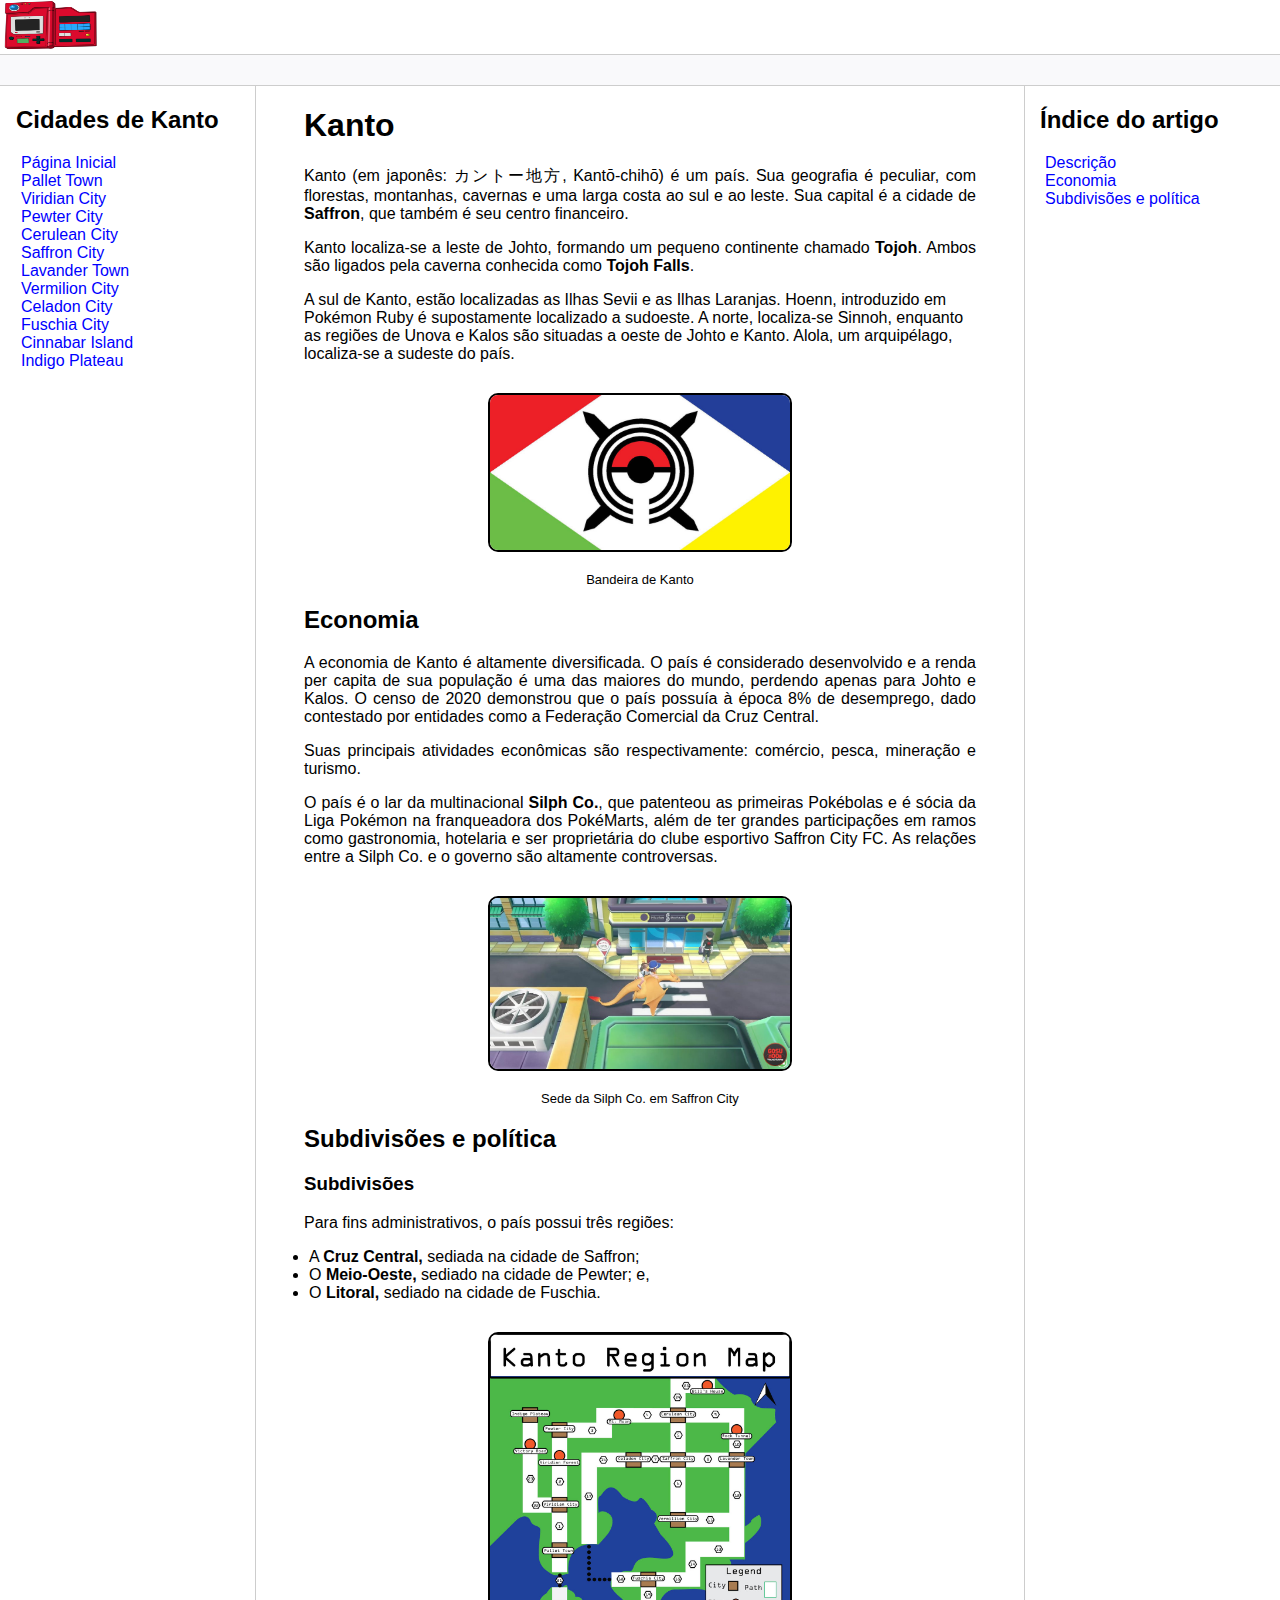
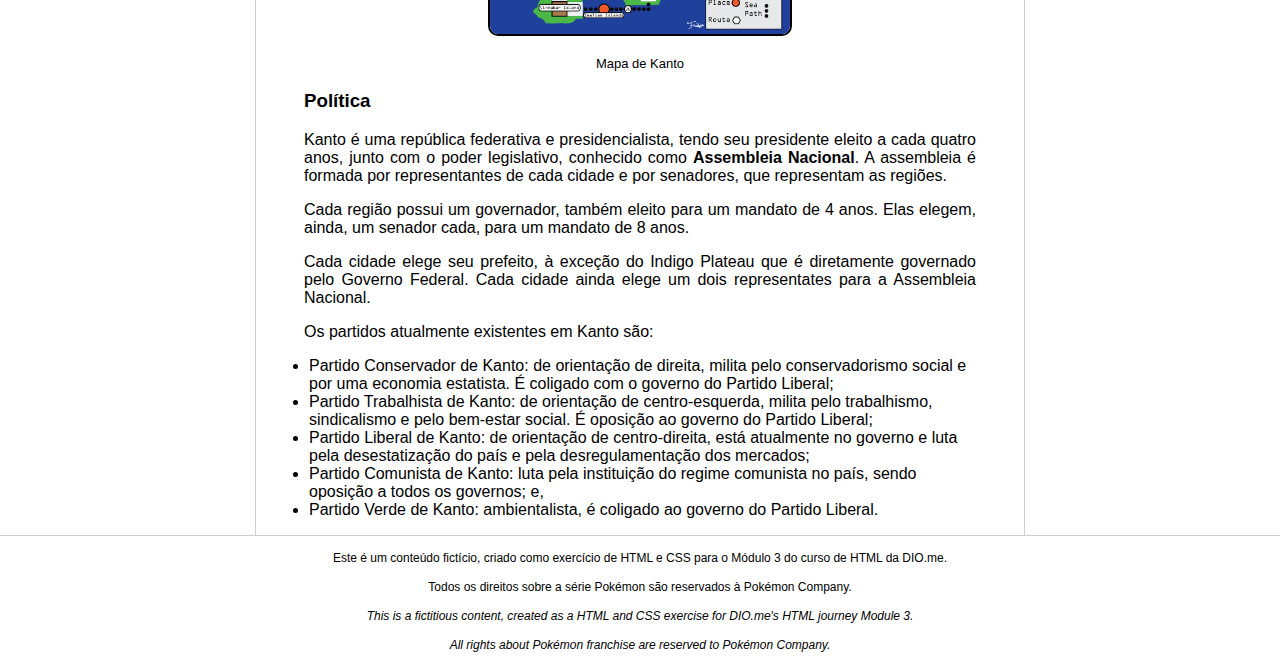
==== index.html @ 819a2fe6 "initial commit" ====
<!DOCTYPE html>
<html lang="pt-br">
<head>
    <meta charset="UTF-8">
    <meta http-equiv="X-UA-Compatible" content="IE=edge">
    <meta name="viewport" content="width=device-width, initial-scale=1.0">
    <title>Kantopédia</title>
    <link rel="stylesheet" href="assets/css/style.css">
</head>
<body>

    <header>   
        <section class="logo">
            <img src="assets/images/logodex.png" width="100" height="50"/>
        </section>
    </header>

    <section class="bar"></section>

    <main>
        <nav>
            <h2>Cidades de Kanto</h2>
            <ul>
                <li><a href="index.html">Página Inicial</a></li>
                <li><a href="pallet.html">Pallet Town</a></li>
                <li><a href="viridian.html">Viridian City</a></li>
                <li><a href="pewter.html">Pewter City</a></li>
                <li><a href="cerulean.html">Cerulean City</a></li>
                <li><a href="saffron.html">Saffron City</a></li>
                <li><a href="lavander.html">Lavander Town</a></li>
                <li><a href="vermilion.html">Vermilion City</a></li>
                <li><a href="celadon.html">Celadon City</a></li>
                <li><a href="fuschia.html">Fuschia City</a></li>
                <li><a href="cinnabar.html">Cinnabar Island</a></li>
                <li><a href="indigo.html">Indigo Plateau</a></li>
            </ul>
        </nav>

        <article>
            <h1 id="descricao">Kanto</h1>
            <section>
                <p>Kanto (em japonês: カントー地方, Kantō-chihō) é um país. 
                Sua geografia é peculiar, com florestas, montanhas, cavernas e uma larga costa ao sul e ao leste. 
                Sua capital é a cidade de <strong>Saffron</strong>, que também é seu centro financeiro.</p>
                <p>Kanto localiza-se a leste de Johto, formando um pequeno continente chamado <strong>Tojoh</strong>. 
                Ambos são ligados pela caverna conhecida como <strong>Tojoh Falls</strong>.</p>
                A sul de Kanto, estão localizadas as Ilhas Sevii e as Ilhas Laranjas. 
                Hoenn, introduzido em Pokémon Ruby é supostamente localizado a sudoeste. 
                A norte, localiza-se Sinnoh, enquanto as regiões de Unova e Kalos são situadas a oeste de Johto e Kanto. 
                Alola, um arquipélago, localiza-se a sudeste do país.
                <figure>
                    <img src="assets/images/bandeira kanto.jpg" alt="Bandeira de Kanto" width="300px">
                </figure>
                <figcaption>Bandeira de Kanto</figcaption>
            </section>
            <h2 id="economia">Economia</h2>
            <section>
                <p>A economia de Kanto é altamente diversificada. O país é considerado desenvolvido e a renda per capita 
                de sua população é uma das maiores do mundo, perdendo apenas para Johto e Kalos. O censo de 2020 demonstrou que o país possuía à época 
                8% de desemprego, dado contestado por entidades como a Federação Comercial da Cruz Central.</p>
                <p>Suas principais atividades econômicas são respectivamente: comércio, pesca, mineração e turismo.</p>
                <p>O país é o lar da multinacional <strong>Silph Co.</strong>, que patenteou as primeiras Pokébolas e é sócia da 
                    Liga Pokémon na franqueadora dos PokéMarts, além de ter grandes participações em ramos como gastronomia, hotelaria e 
                    ser proprietária do clube esportivo Saffron City FC. 
                    As relações entre a Silph Co. e o governo são altamente controversas.</p>
                    <figure>
                        <img src="assets/images/silph.jpg" alt="Sede da Silph Co." width="300px">
                    </figure>
                    <figcaption>Sede da Silph Co. em Saffron City</figcaption>
            </section>
            <h2 id="subdivisoes">Subdivisões e política</h2>
            <section>
                <h3>Subdivisões</h3>
                <p>Para fins administrativos, o país possui três regiões:</p>
                <ul>
                    <li>A <strong>Cruz Central, </strong>sediada na cidade de Saffron;</li>
                    <li>O <strong>Meio-Oeste, </strong> sediado na cidade de Pewter; e,</li>
                    <li>O <strong>Litoral, </strong>sediado na cidade de Fuschia.</li>
                </ul>
                <figure>
                    <img src="assets/images/mapa kanto.jpg" alt="Mapa de Kanto" width="300px">
                </figure>
                <figcaption>Mapa de Kanto</figcaption>
                <h3>Política</h3>
                <p>Kanto é uma república federativa e presidencialista, 
                tendo seu presidente eleito a cada quatro anos, junto com o poder legislativo,
                conhecido como <strong>Assembleia Nacional</strong>. A assembleia é formada por representantes de cada cidade
                e por senadores, que representam as regiões.</p>
                <p>Cada região possui um governador, também eleito para um mandato de 4 anos. Elas elegem, ainda, um senador cada, para um
                mandato de 8 anos.</p>
                <p>Cada cidade elege seu prefeito, à exceção do Indigo Plateau que é diretamente governado pelo Governo Federal. 
                Cada cidade ainda elege um dois representates para a Assembleia Nacional.</p>
                <p>Os partidos atualmente existentes em Kanto são:</p>
                <ul>
                    <li>Partido Conservador de Kanto: de orientação de direita, milita pelo conservadorismo social 
                    e por uma economia estatista. É coligado com o governo do Partido Liberal;</li>
                    <li>Partido Trabalhista de Kanto: de orientação de centro-esquerda, milita pelo trabalhismo, sindicalismo e
                    pelo bem-estar social. É oposição ao governo do Partido Liberal;</li>
                    <li>Partido Liberal de Kanto: de orientação de centro-direita, está atualmente no governo e 
                    luta pela desestatização do país e pela desregulamentação dos mercados;</li>
                    <li>Partido Comunista de Kanto: luta pela instituição do regime comunista no país, 
                    sendo oposição a todos os governos; e,</li>
                    <li>Partido Verde de Kanto: ambientalista, é coligado ao governo do Partido Liberal.</li>
                </ul>
            </section>
        </article>

        <aside>
            <h2>Índice do artigo</h2>
            <ul>
                <li><a href="#descricao">Descrição</a></li>
                <li><a href="#economia">Economia</a></li>
                <li><a href="#subdivisoes">Subdivisões e política</a></li>
            </ul>
        </aside>
    </main>

    <footer>
        <p>Este é um conteúdo fictício, criado como exercício de HTML e CSS para o Módulo 3 do curso de HTML da DIO.me.</p>
        <p>Todos os direitos sobre a série Pokémon são reservados à Pokémon Company.</p>
        <p><i>This is a fictitious content, created as a HTML and CSS exercise for DIO.me's HTML journey Module 3.</i></p>
        <p><i>All rights about Pokémon franchise are reserved to Pokémon Company.</i></p>
    </footer>
</body>
</html>
---- assets/css/style.css ----
body, html {
    margin: 0;
    padding: 0;
    font-family: 'Segoe UI', Tahoma, Geneva, Verdana, sans-serif;
}
ul { list-style: none; padding-left: 5px; }
a { color:blue; text-decoration: none;}
.bar {
    background-color: #f9f9fb;
    padding:15px;
    border-top: solid 1px #cdcdcd;
    border-bottom: solid 1px #cdcdcd;
}
main {
    max-width: 1440px;
    margin: auto;
    grid-gap: 3rem;
    display: grid;
    gap: 3rem;
    grid-template-areas: "sidebar main anchors";
    grid-template-columns: minmax(0,15rem) minmax(0,2.5fr) minmax(0,15rem);
    padding-left: 1rem;
    padding-right: 1rem;
}
article ul {
    list-style: disc;
}
figcaption {
    text-align: center;
}
footer {
    min-height: 100px;
    border-top: solid 1px #cdcdcd;
}
aside {
    border-left: solid 1px #cdcdcd;
    padding-left: 15px;
}
nav {
    border-right: solid 1px #cdcdcd;
}
figure {
    text-align: center;
    margin-top: 30px;
}
figcaption {
    font-size: 13px;
}
main img {
    border: 2px solid black;
    border-radius: 10px;
}
p {
    text-align: justify;
}
footer p{
    text-align: center;
    margin-bottom: 15px;
    margin-top: 15px;
    font-size: 12px;
}
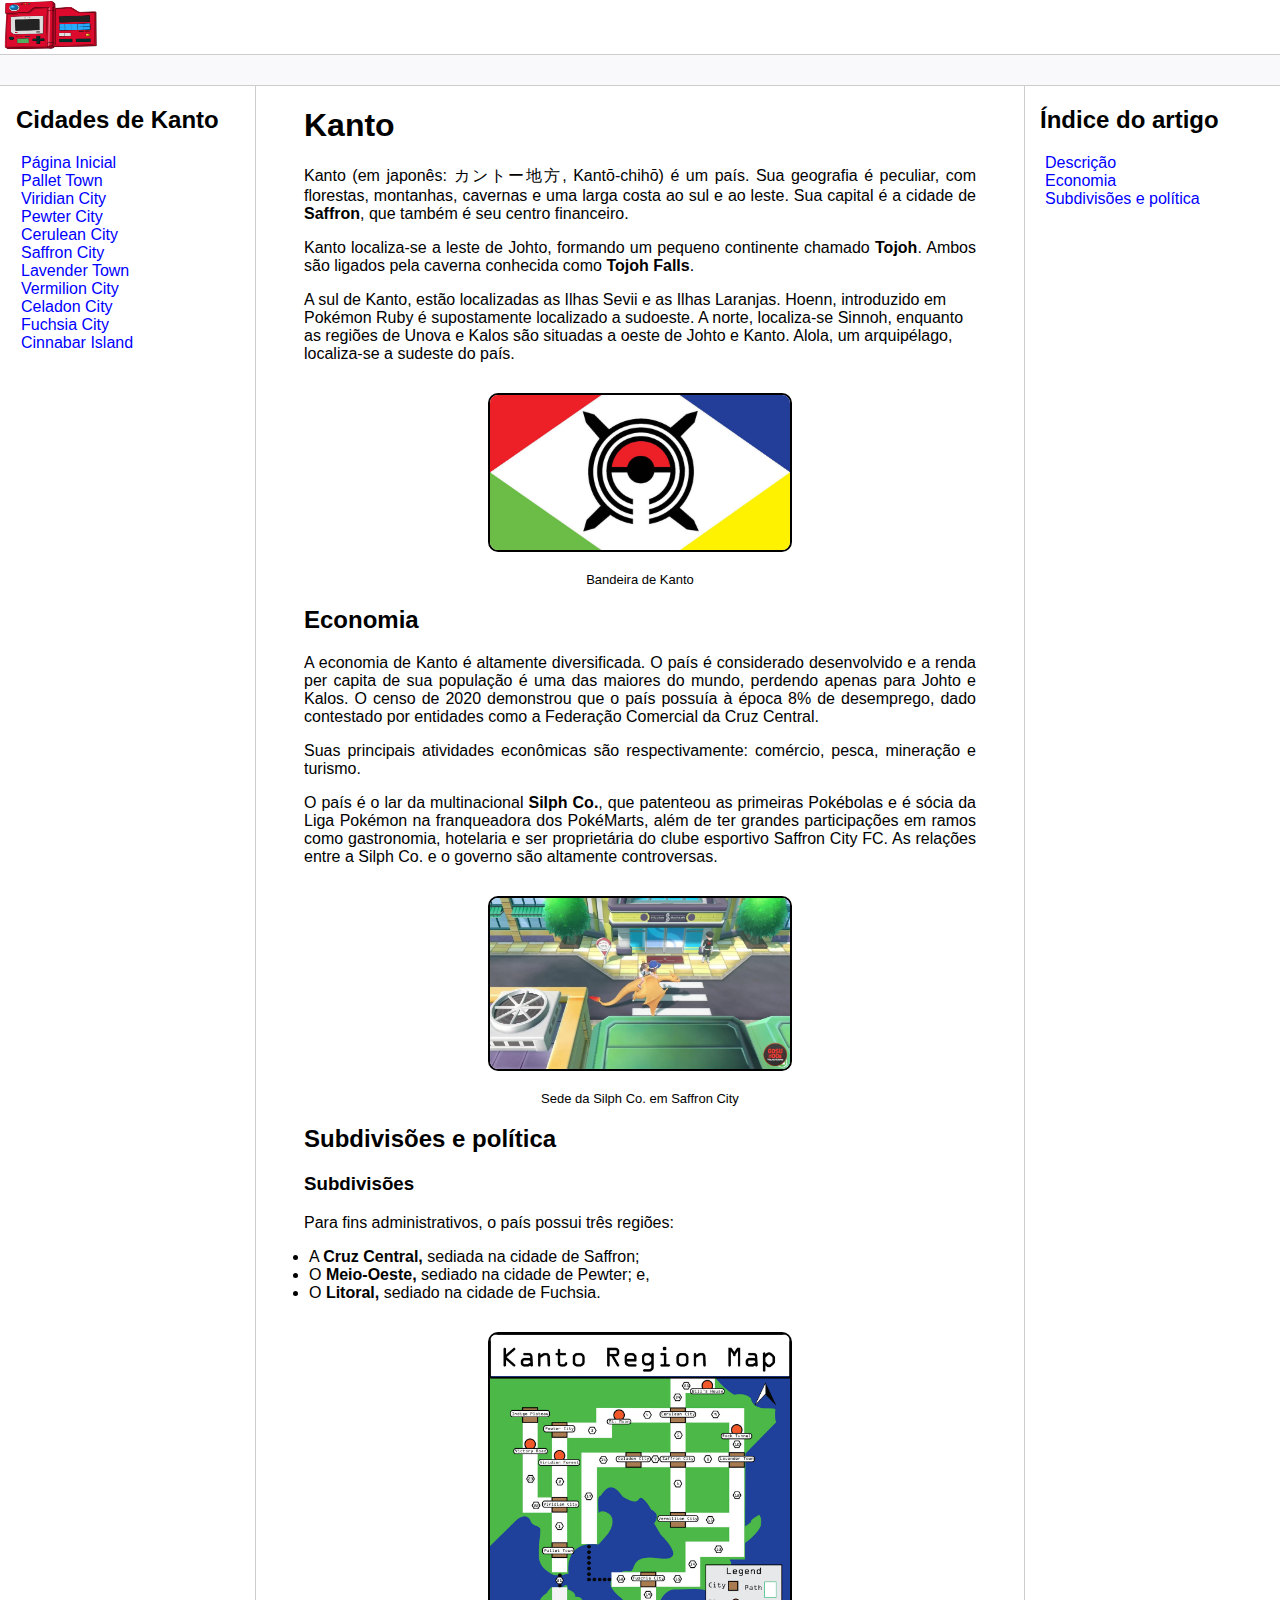
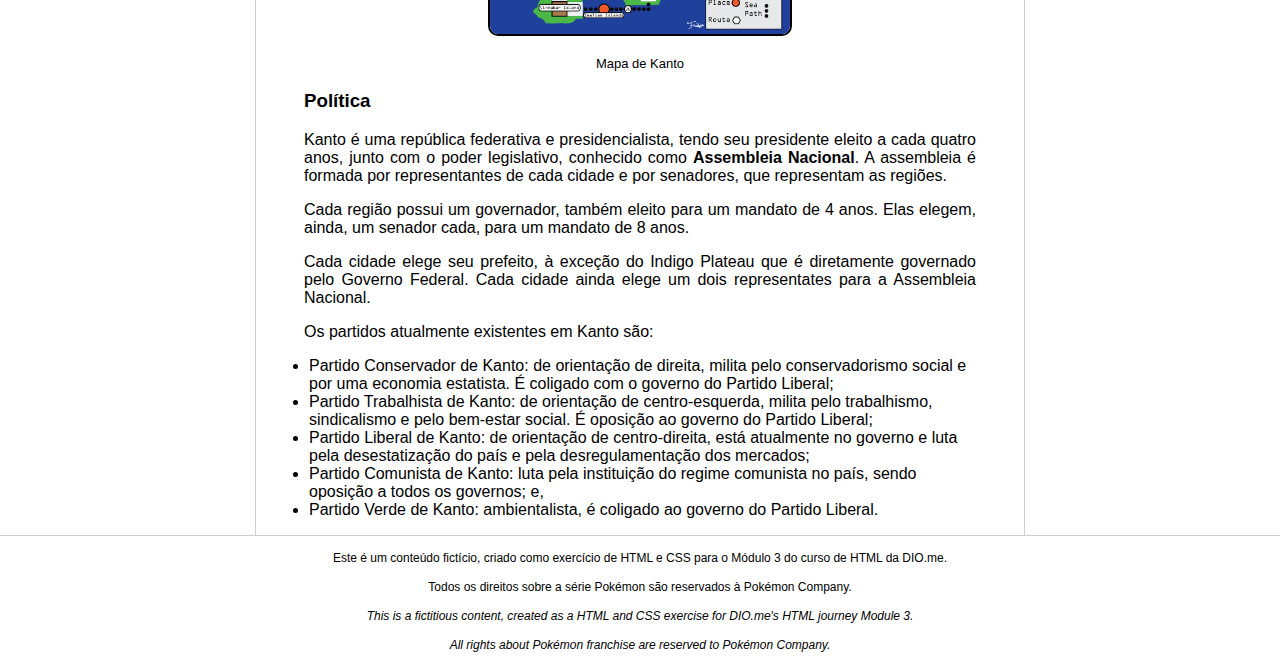
==== commit 831f4de9: "improvements" ====
--- a/index.html
+++ b/index.html
@@ -27,12 +27,11 @@
                 <li><a href="pewter.html">Pewter City</a></li>
                 <li><a href="cerulean.html">Cerulean City</a></li>
                 <li><a href="saffron.html">Saffron City</a></li>
-                <li><a href="lavander.html">Lavander Town</a></li>
+                <li><a href="lavender.html">Lavender Town</a></li>
                 <li><a href="vermilion.html">Vermilion City</a></li>
                 <li><a href="celadon.html">Celadon City</a></li>
-                <li><a href="fuschia.html">Fuschia City</a></li>
+                <li><a href="fuchsia.html">Fuchsia City</a></li>
                 <li><a href="cinnabar.html">Cinnabar Island</a></li>
-                <li><a href="indigo.html">Indigo Plateau</a></li>
             </ul>
         </nav>
 
@@ -75,7 +74,7 @@
                 <ul>
                     <li>A <strong>Cruz Central, </strong>sediada na cidade de Saffron;</li>
                     <li>O <strong>Meio-Oeste, </strong> sediado na cidade de Pewter; e,</li>
-                    <li>O <strong>Litoral, </strong>sediado na cidade de Fuschia.</li>
+                    <li>O <strong>Litoral, </strong>sediado na cidade de Fuchsia.</li>
                 </ul>
                 <figure>
                     <img src="assets/images/mapa kanto.jpg" alt="Mapa de Kanto" width="300px">
